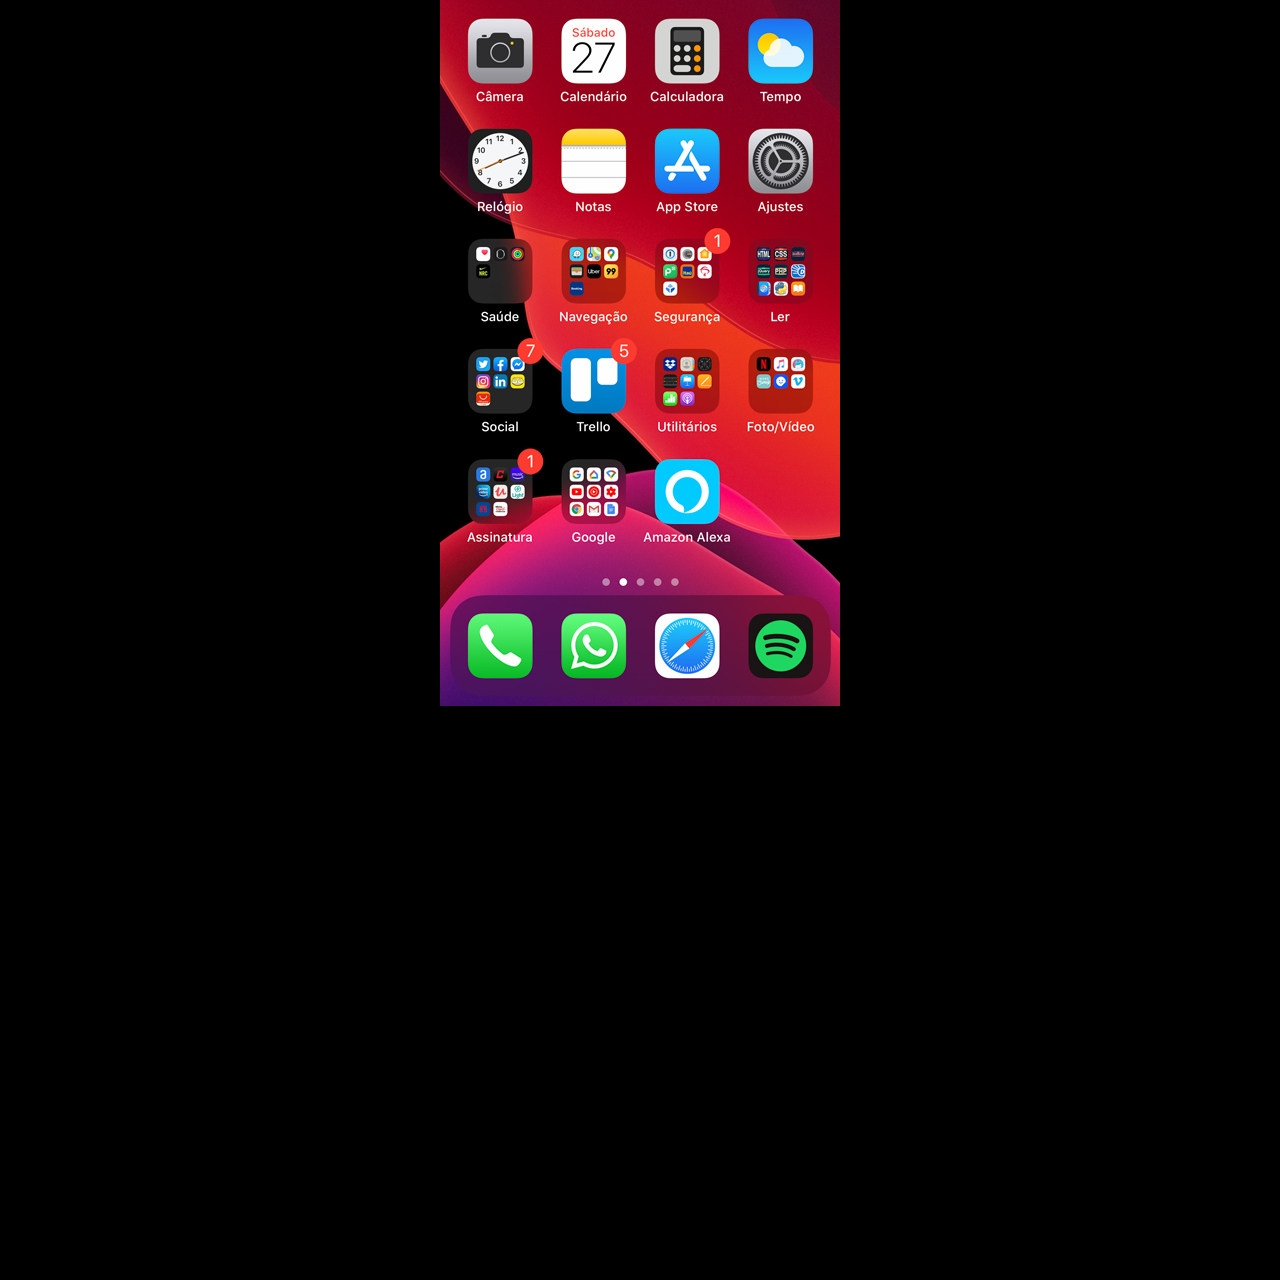
==== home.html @ 30903bd0 "Initial commit" ====
<!DOCTYPE html>
<html lang="pt-br">
<head>
    <meta charset="UTF-8">
    <meta http-equiv="X-UA-Compatible" content="IE=edge">
    <meta name="viewport" content="width=device-width, initial-scale=1.0">
    <title>Home</title>
    <style>
        * {
            margin: 0px;
            padding: 0px;
        }

        body {
            width: 100vh;
            height: 100vw;
            background: black url(imagens/tela-home.jpg) no-repeat top center;
        }
    </style>
</head>
<body>
    
</body>
</html>
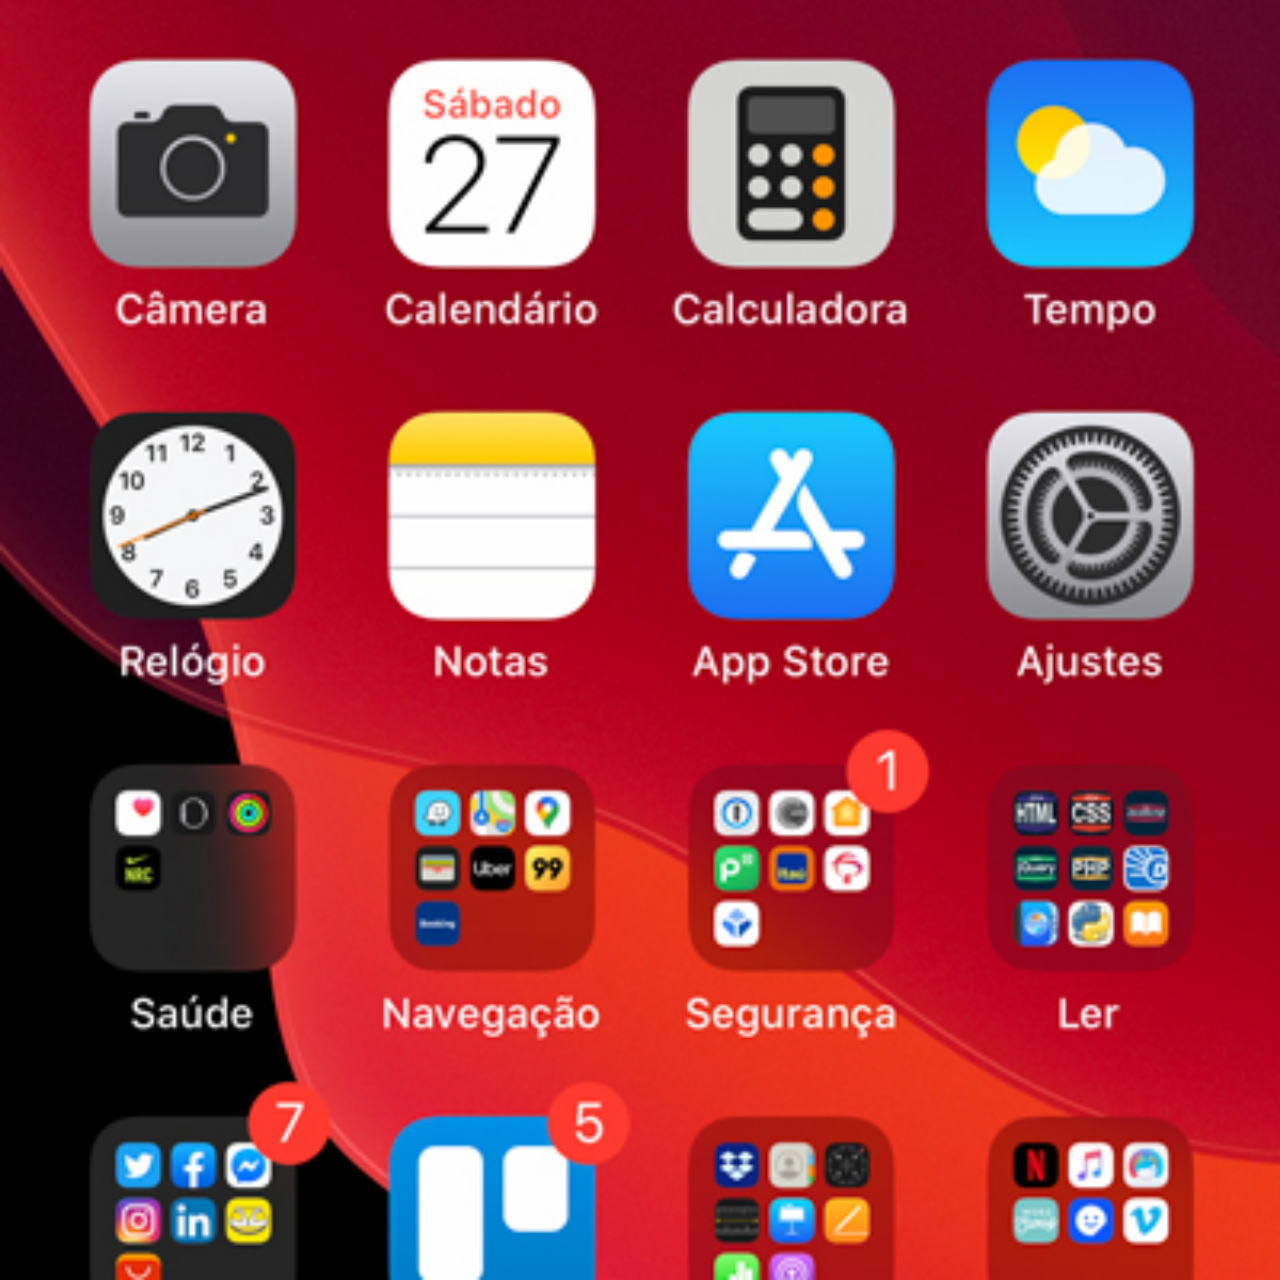
==== commit 50aadd27: "Update" ====
--- a/home.html
+++ b/home.html
@@ -14,7 +14,9 @@
         body {
             width: 100vh;
             height: 100vw;
-            background: black url(imagens/tela-home.jpg) no-repeat top center;
+            background: black url(imagens/tela-home.jpg) no-repeat
+            top center;
+            background-size: cover;
         }
     </style>
 </head>
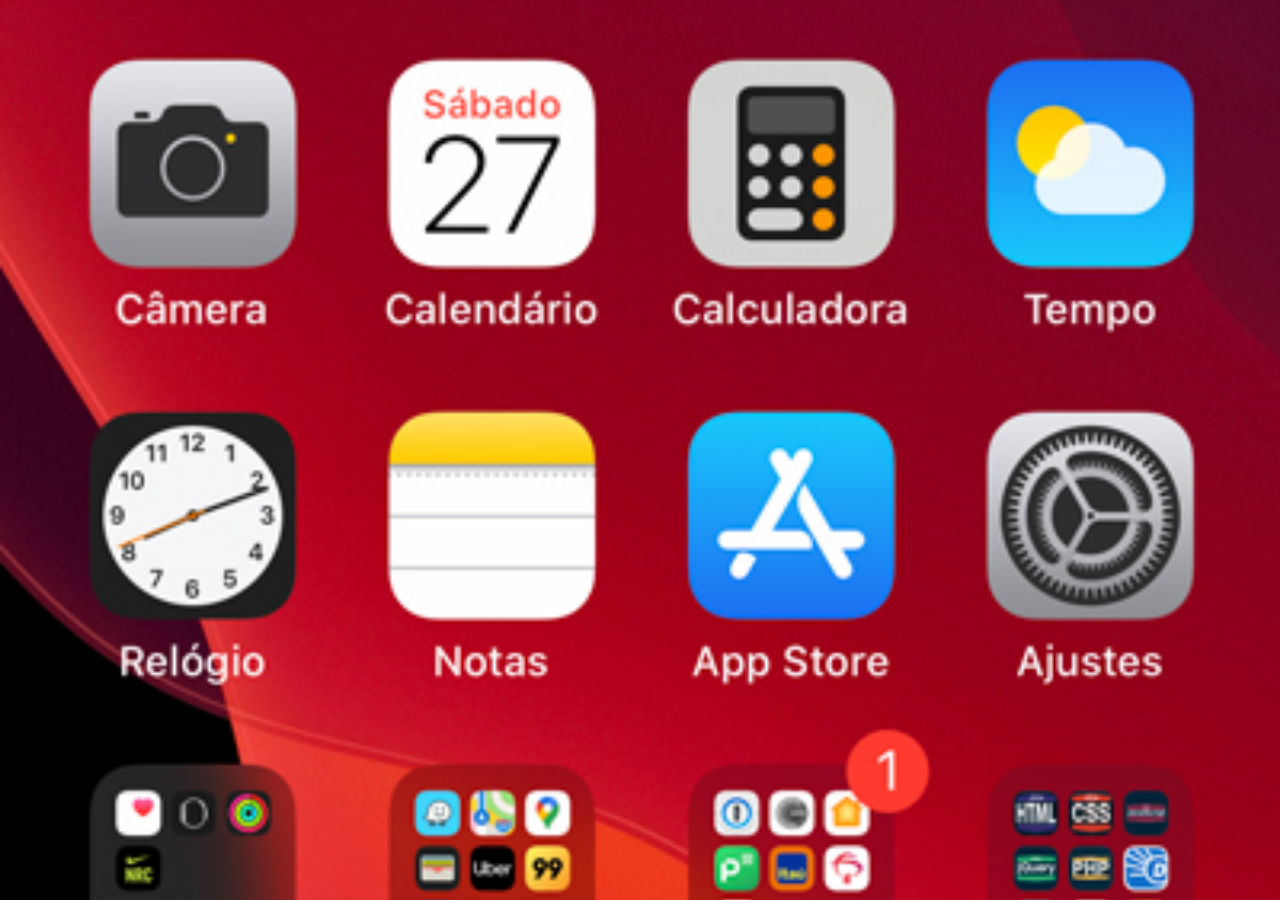
==== commit a336ca78: "Create midias" ====
--- a/home.html
+++ b/home.html
@@ -11,9 +11,14 @@
             padding: 0px;
         }
 
+        ::-webkit-scrollbar {
+            height: 0px;
+            width: 0px;
+        }
+
         body {
-            width: 100vh;
-            height: 100vw;
+            width: 100vw;
+            height: 100vh;
             background: black url(imagens/tela-home.jpg) no-repeat
             top center;
             background-size: cover;
@@ -21,6 +26,5 @@
     </style>
 </head>
 <body>
-    
 </body>
 </html>